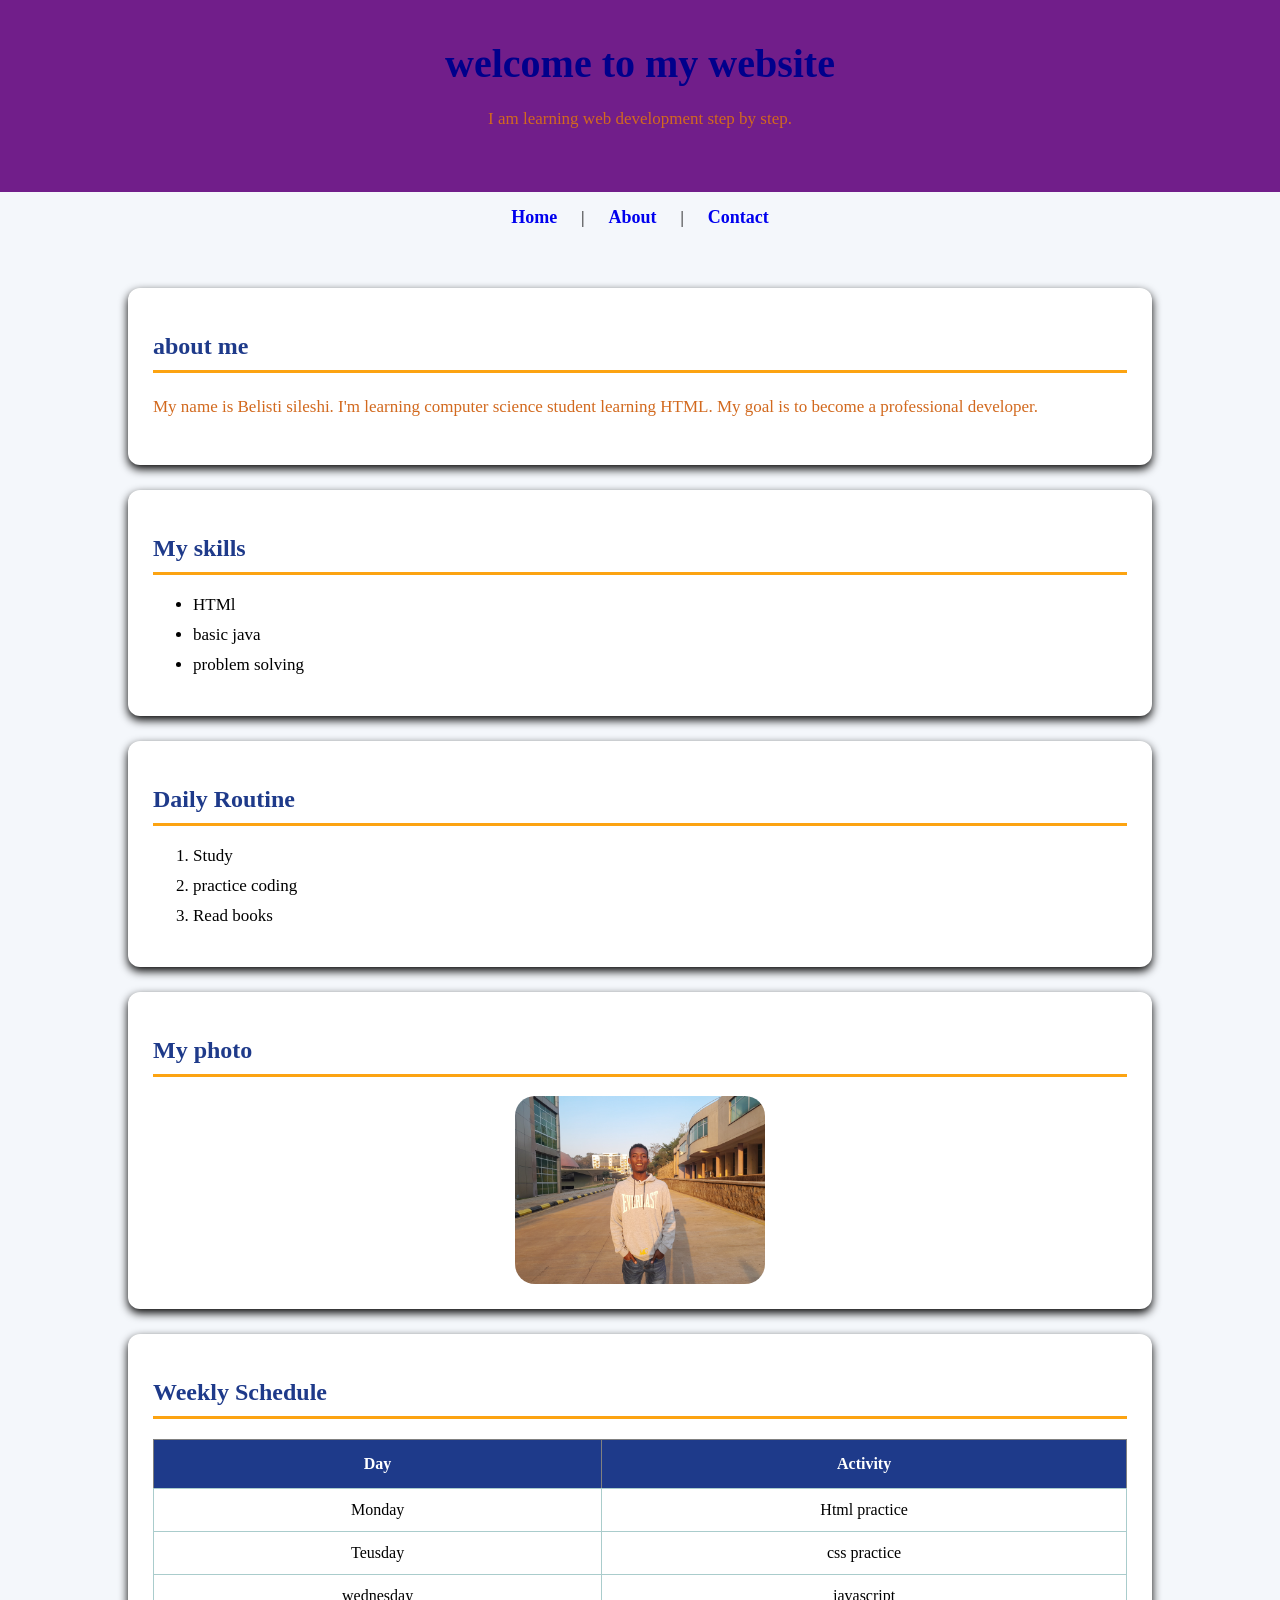
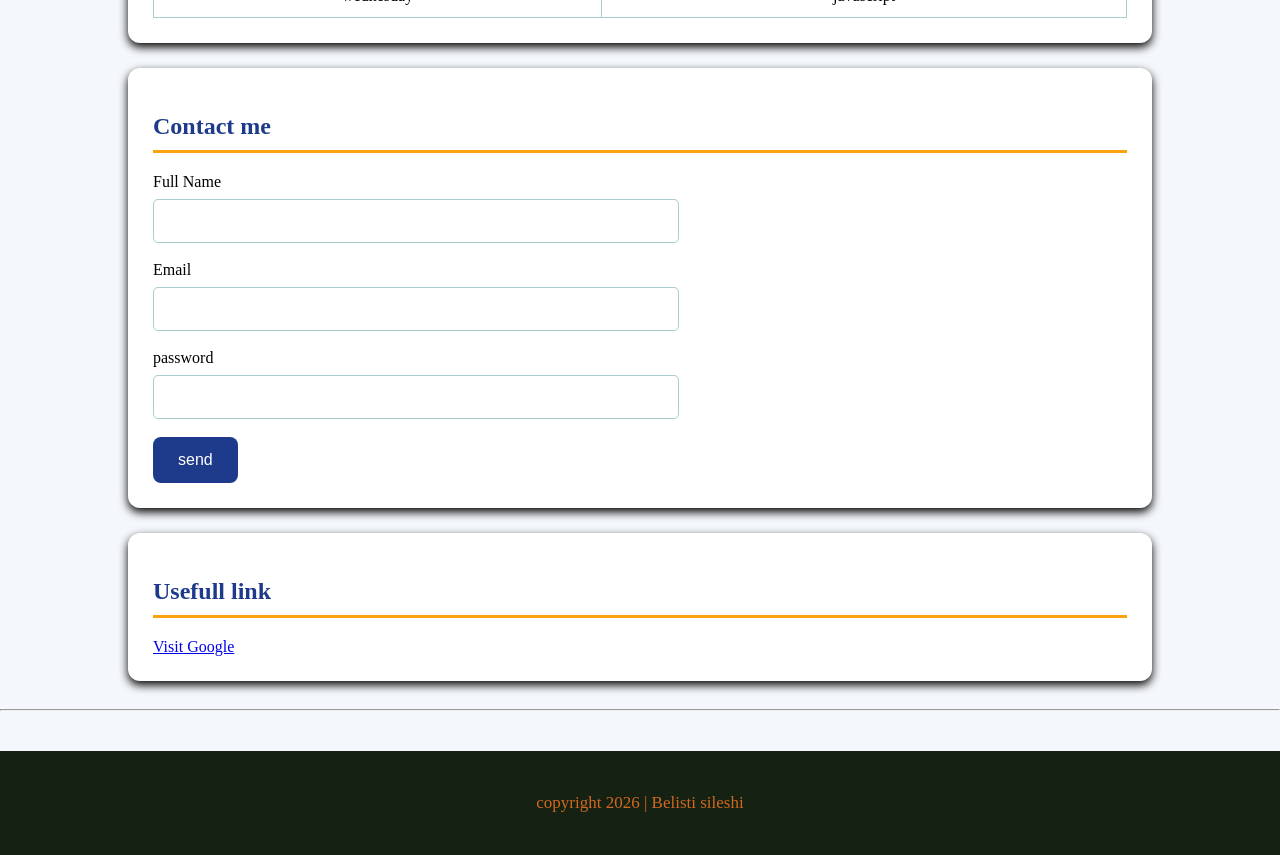
==== index.html @ d084ad28 "Rename challenge.html to index.html" ====
<!DOCTYPE html>
<html>
    <head>
        <title>Belisti profile website</title>
    <link rel="stylesheet" href="style.css">
    </head>
    <body>
      
        <header>
            <h1>welcome to my website</h1>
            <p>I am learning web development step by step.</p>
        </header>
        
        <nav>
            <a href="#">Home</a>  |
            <a href="#">About</a> |
            <a href="#">Contact</a>
        </nav>
       
        <main>
            
            <section>
                <H2>about me</H2>
                <p>
                    My name is Belisti sileshi.
                    I'm learning computer science student learning HTML.
                    My goal  is to become a professional developer.
                </p>
            </section>
            
            <section>
                <h2>My skills</h2>
                <ul>
                    <li>
                        HTMl
                    </li>
                    <li>
                        basic java
                    </li>
                    <li>
                        problem solving
                    </li>
                </ul>
            </section>
            
            <section>
                <h2>Daily Routine </h2>
                <ol>
                <li>Study</li>
                <li>practice coding</li>
                <li>Read books</li>
                </ol>
            </section>
            

            <section>
                <h2>My photo</h2>
                <img src="myphoto.jpg" width="200">
            </section> 

            <section>
                <h2>Weekly Schedule</h2>
                <table border="1">
                    <tr>
                        <th>Day</th>
                        <th>Activity</th>
                    </tr>
                    <tr>
                        <td>Monday</td>
                        <td>Html practice</td>

                    </tr>
                    <tr>
                        <td>Teusday</td>
                        <td> css practice</td>
                    </tr>
                    <tr>
                        <td>wednesday</td>
                        <td>javascript</td>
                    </tr>
                </table>
            </section>
            

            <section>
                <h2>Contact me </h2>
                <form>
                    <lebel>
                        Full Name
                    </lebel><br>
                    <input type="text" name="fullname"><br><br>
                     <lebel>
                        Email
                    </lebel><br>
                    <input type="email" name="email"><br><br>
                     <lebel>
                        password
                    </lebel><br>
                    <input type="password" name="password"><br><br>
                    <button type="submit">send</button>
                </form>
            </section>
            

            <section>
                <h2>Usefull link</h2>
                <a href="https//google.com">Visit Google</a>

            </section>
        </main>
         <hr>
         <footer>
            <p>copyright 2026 | Belisti sileshi</p>
         </footer>

    </body>
</html>
---- style.css ----
body{
    background-color: #f4f7fb;
    margin: 0;
    padding: 0;
    font-family:Arial, Helvetica, sans-serif
    color #333;

}
h1{
 color: darkblue;
    text-align: center;

}
p{
    font-size: 20px;
    color: chocolate;
}
div{
    padding: 20px;
    border: 3px solid black;
    margin: 30px;
}
header{
    background-color: #711e8a;
    color: white;
    text-align: center;
    padding: 40px;
}
header h1{
    margin: 0;
    font-size: 40px;
}
header{
    font-size: 40px;
}
nav{
    background-color: 14213d;
    text-align: center;
    padding: 15px;
}
nav a{
    columns: white;
    text-decoration: none;
    margin: 20px;
    font-size: 18px;
    font-weight: bold;
}
nav a:hover{
    color: #fca311;


}
main{
    width: 80%;
    margin: auto;
    padding: 20px;

}
section{
    background: white;
    padding: 25px;
    margin-top: 25px;
    border-radius: 12px;
    box-shadow: 0px 4px 10px rgba(0, 0, 0, 1);

}
h2{
    color: #1e3a8a;
    border-bottom: 3px solid #fca311;
    padding-bottom: 10px;


}
p{
    line-height: 1.8;
    font-size: 17px;

}
ul li,
ol li{
    margin: 10px 0;
    font-size: 17px;
}
img{
    display: block;
    margin: auto;
    width: 250px;
    border-radius: 20px;
    border: 4px #1e3a8a;
}
table{
    width: 100%;
    border-collapse: collapse;
    margin-top: 20px;
}
th{
    background-color: #1e3a8a;
    color: white;
    padding: 15px;
}
td{
    padding: 12px;
    border: 1px solid #acc;
    text-align: center;
}
tr :nth-child{
    background-color: #f2f2f2;

}
form{
    margin-top: 20px;
}
label{
    font-weight: bold;

}
input{
    width: 500px;
    padding: 12px;
    margin-top: 8px;
    margin-bottom: 20ppx;
    border: 1px solid #acc;
    border-radius: 5px;
    font-size: 16px;

}
button{
    background-color: #1e3a8a;
    color: white;
    border: none;
    padding: 14px 25px;
    font-size: 16px;
    border-radius: 8px;
    cursor: pointer;
}
button:hover{
    background-color: #fca311;

}
footer{
    background-color: #142113;
    color: white;
    text-align: center;
    padding: 20px;
    margin-top: 40px;
}
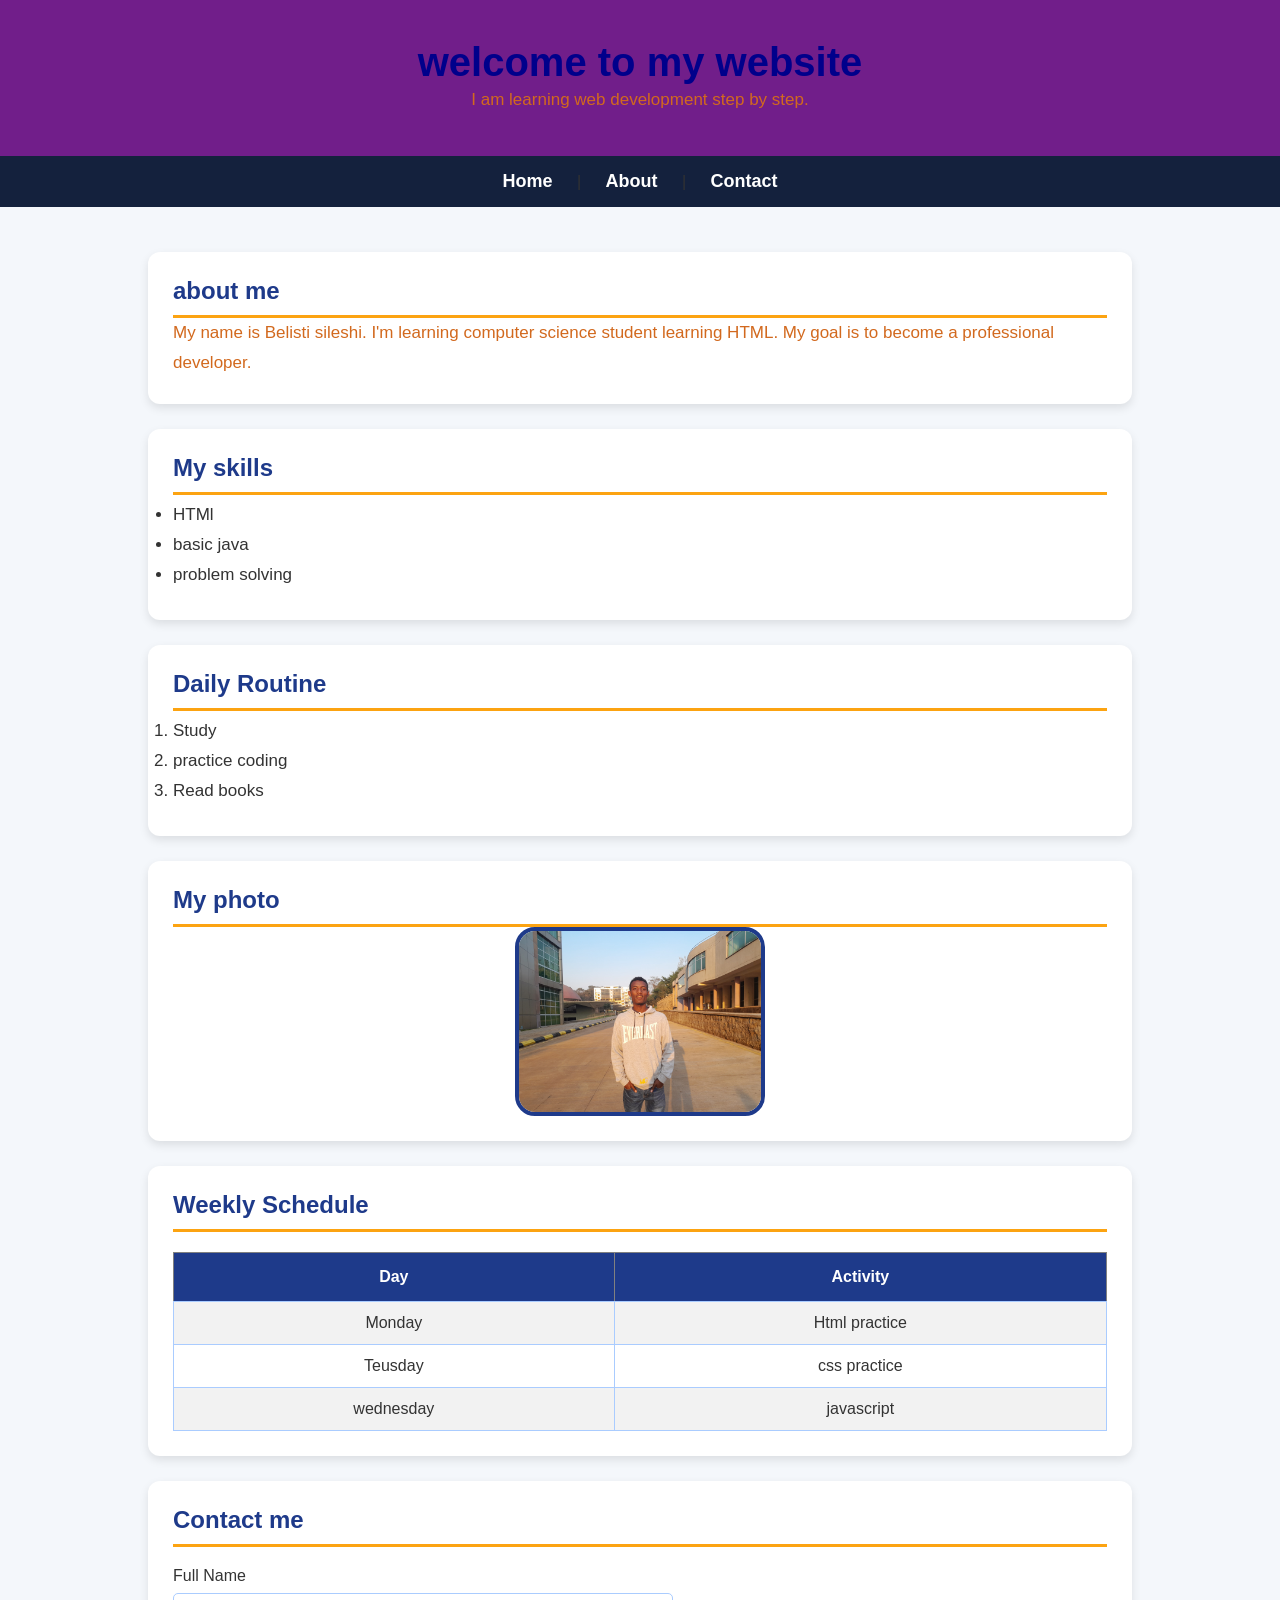
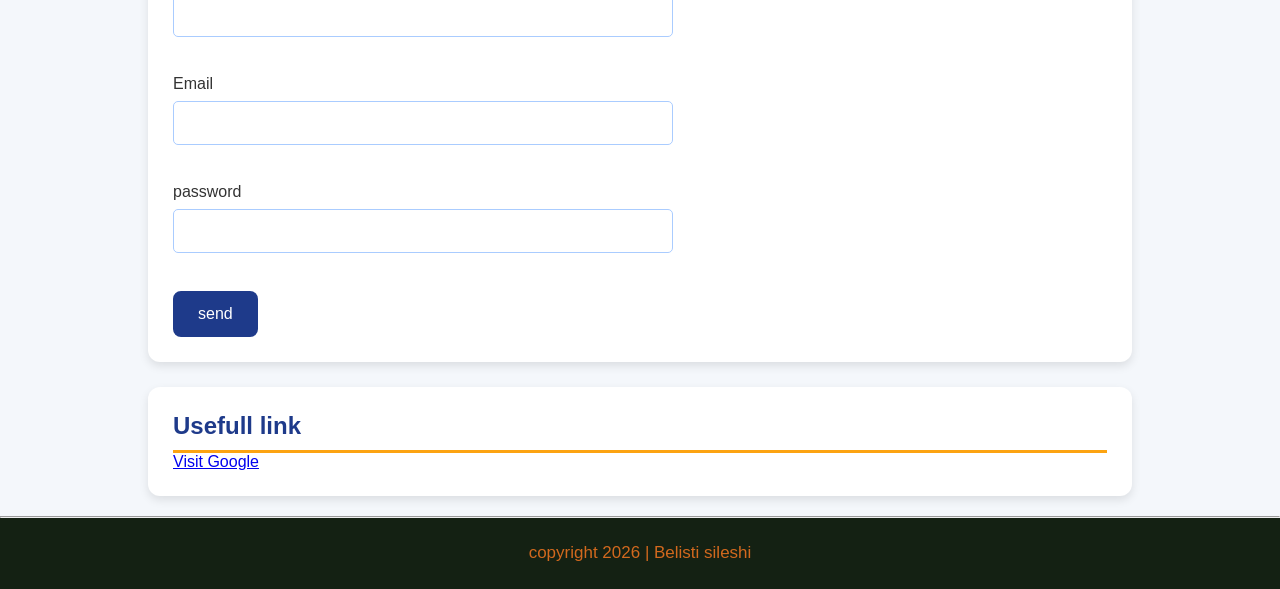
==== commit a2c96eca: "Update index.html" ====
--- a/index.html
+++ b/index.html
@@ -2,7 +2,8 @@
 <html>
     <head>
         <title>Belisti profile website</title>
-    <link rel="stylesheet" href="style.css">
+    <link rel="stylesheet" href="style.css?v=2">
+
     </head>
     <body>
       
--- a/style.css
+++ b/style.css
@@ -1,130 +1,154 @@
-body{
-    background-color: #f4f7fb;
+/* Global Layout and Reset Settings */
+* {
     margin: 0;
     padding: 0;
-    font-family:Arial, Helvetica, sans-serif
-    color #333;
+    box-sizing: border-box;
+}
 
+html, body {
+    height: 100%;
 }
-h1{
- color: darkblue;
+
+body {
+    background-color: #f4f7fb;
+    font-family: Arial, Helvetica, sans-serif;
+    color: #333;
+    display: flex;
+    flex-direction: column;
+    min-height: 100vh;
+}
+
+/* Structural Div Rule (Fixed: Removed borders and margins causing overlaps) */
+div {
+    box-sizing: border-box;
+}
+
+/* Main Content Area Styling */
+main {
+    width: 80%;
+    margin: auto;
+    padding: 20px;
+    flex: 1; /* Automatically expands to push the footer down if page content is short */
+}
+
+/* Typography Settings */
+h1 {
+    color: darkblue;
     text-align: center;
+}
 
+h2 {
+    color: #1e3a8a;
+    border-bottom: 3px solid #fca311;
+    padding-bottom: 10px;
 }
-p{
-    font-size: 20px;
+
+p {
+    line-height: 1.8;
+    font-size: 17px;
     color: chocolate;
 }
-div{
-    padding: 20px;
-    border: 3px solid black;
-    margin: 30px;
+
+ul li,
+ol li {
+    margin: 10px 0;
+    font-size: 17px;
 }
-header{
+
+/* Header Sections */
+header {
     background-color: #711e8a;
     color: white;
     text-align: center;
     padding: 40px;
+    font-size: 40px;
 }
-header h1{
+
+header h1 {
     margin: 0;
     font-size: 40px;
 }
-header{
-    font-size: 40px;
-}
-nav{
-    background-color: 14213d;
+
+/* Navigation System (Fixed: missing "#" and color typo) */
+nav {
+    background-color: #14213d; 
     text-align: center;
     padding: 15px;
 }
-nav a{
-    columns: white;
+
+nav a {
+    color: white; 
     text-decoration: none;
     margin: 20px;
     font-size: 18px;
     font-weight: bold;
 }
-nav a:hover{
+
+nav a:hover {
     color: #fca311;
+}
 
-
-}
-main{
-    width: 80%;
-    margin: auto;
-    padding: 20px;
-
-}
-section{
+/* Content Blocks */
+section {
     background: white;
     padding: 25px;
     margin-top: 25px;
     border-radius: 12px;
-    box-shadow: 0px 4px 10px rgba(0, 0, 0, 1);
+    box-shadow: 0px 4px 10px rgba(0, 0, 0, 0.1); /* Softened shadow styling */
+}
 
-}
-h2{
-    color: #1e3a8a;
-    border-bottom: 3px solid #fca311;
-    padding-bottom: 10px;
-
-
-}
-p{
-    line-height: 1.8;
-    font-size: 17px;
-
-}
-ul li,
-ol li{
-    margin: 10px 0;
-    font-size: 17px;
-}
-img{
+/* Media Elements (Fixed: added missing "solid" property) */
+img {
     display: block;
     margin: auto;
     width: 250px;
     border-radius: 20px;
-    border: 4px #1e3a8a;
+    border: 4px solid #1e3a8a; 
 }
-table{
+
+/* Data Tables (Fixed: broken hex color and selector structure) */
+table {
     width: 100%;
     border-collapse: collapse;
     margin-top: 20px;
 }
-th{
+
+th {
     background-color: #1e3a8a;
     color: white;
     padding: 15px;
 }
-td{
+
+td {
     padding: 12px;
-    border: 1px solid #acc;
+    border: 1px solid #aaccff; 
     text-align: center;
 }
-tr :nth-child{
+
+tr:nth-child(even) { 
     background-color: #f2f2f2;
+}
 
-}
-form{
+/* Forms and User Inputs (Fixed: "20ppx" pixel unit typo) */
+form {
     margin-top: 20px;
 }
-label{
+
+label {
     font-weight: bold;
+}
 
-}
-input{
+input {
     width: 500px;
     padding: 12px;
     margin-top: 8px;
-    margin-bottom: 20ppx;
-    border: 1px solid #acc;
+    margin-bottom: 20px; 
+    border: 1px solid #aaccff; 
     border-radius: 5px;
     font-size: 16px;
+}
 
-}
-button{
+button {
     background-color: #1e3a8a;
     color: white;
     border: none;
@@ -133,14 +157,16 @@
     border-radius: 8px;
     cursor: pointer;
 }
-button:hover{
+
+button:hover {
     background-color: #fca311;
+}
 
-}
-footer{
+/* Footer Element (Fixed: converted hardcoded spacing to dynamic pinning) */
+footer {
     background-color: #142113;
     color: white;
     text-align: center;
     padding: 20px;
-    margin-top: 40px;
-}+    margin-top: auto; 
+}
